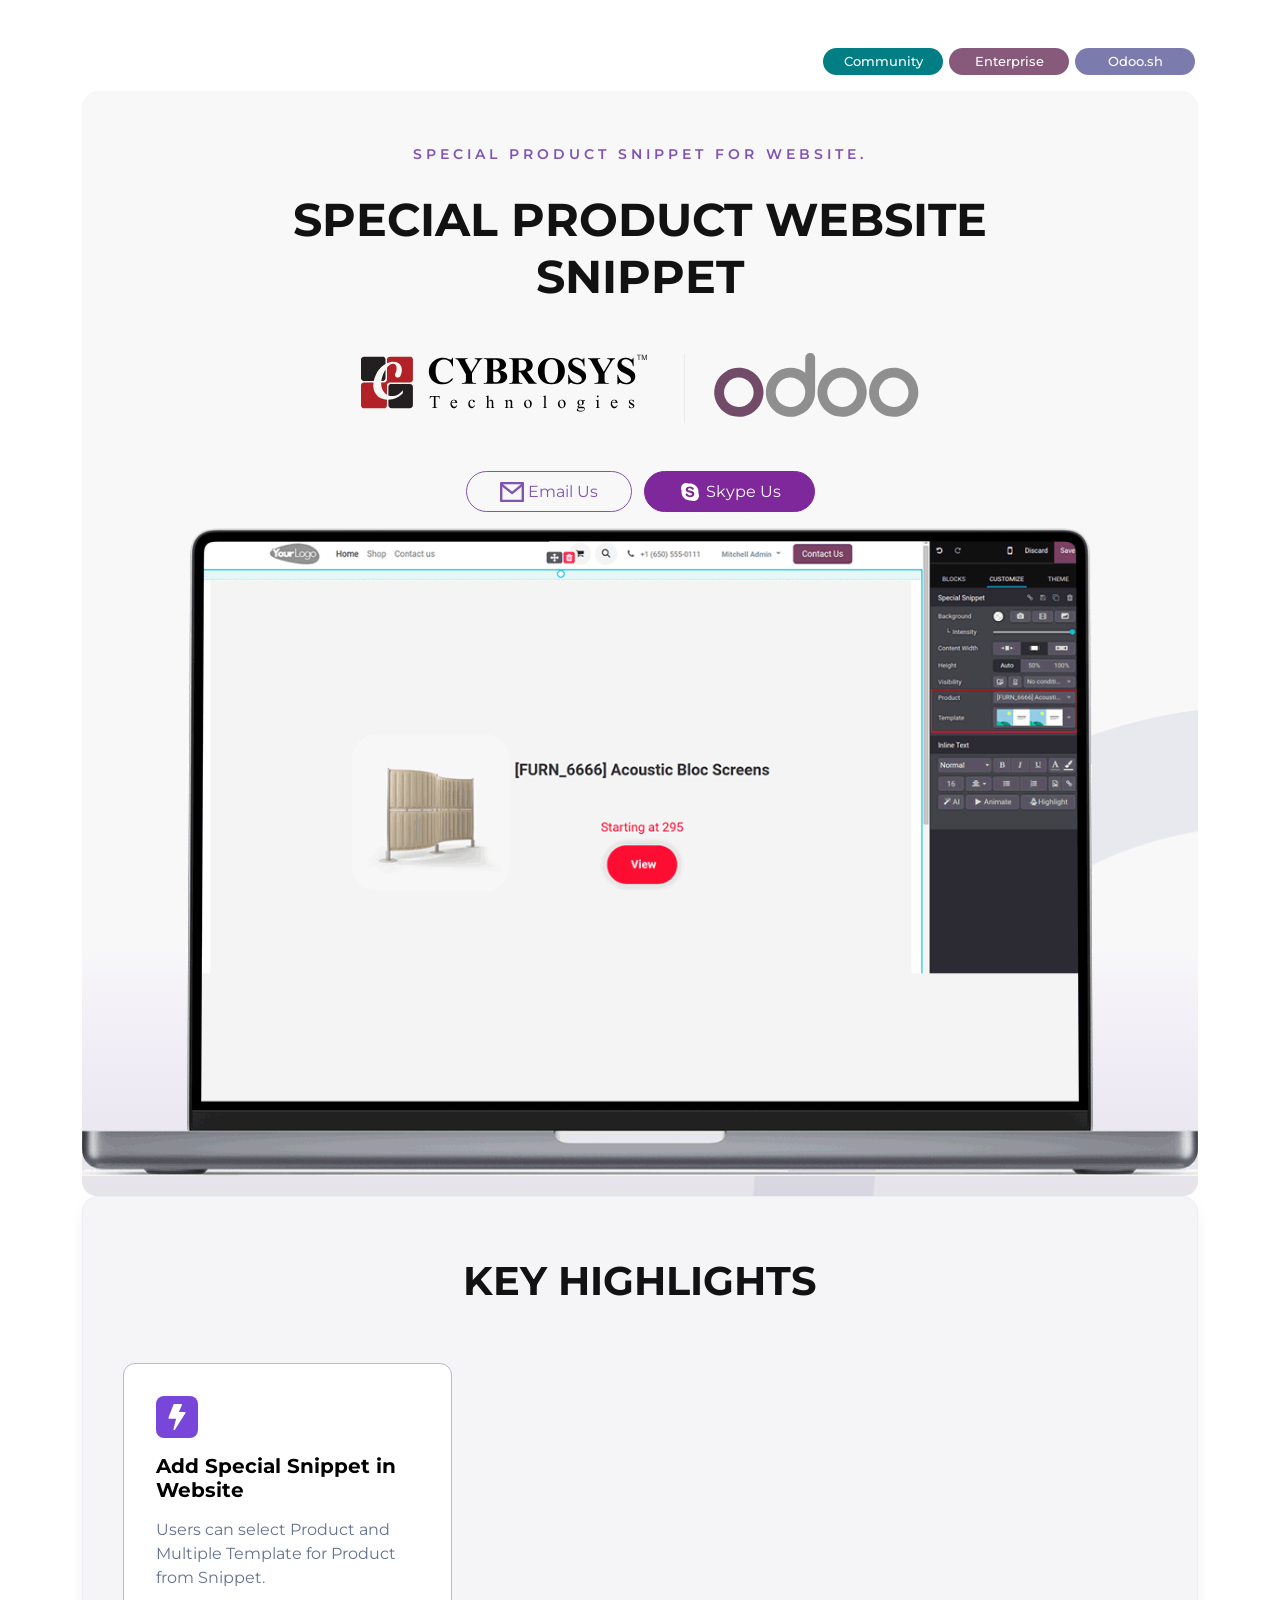
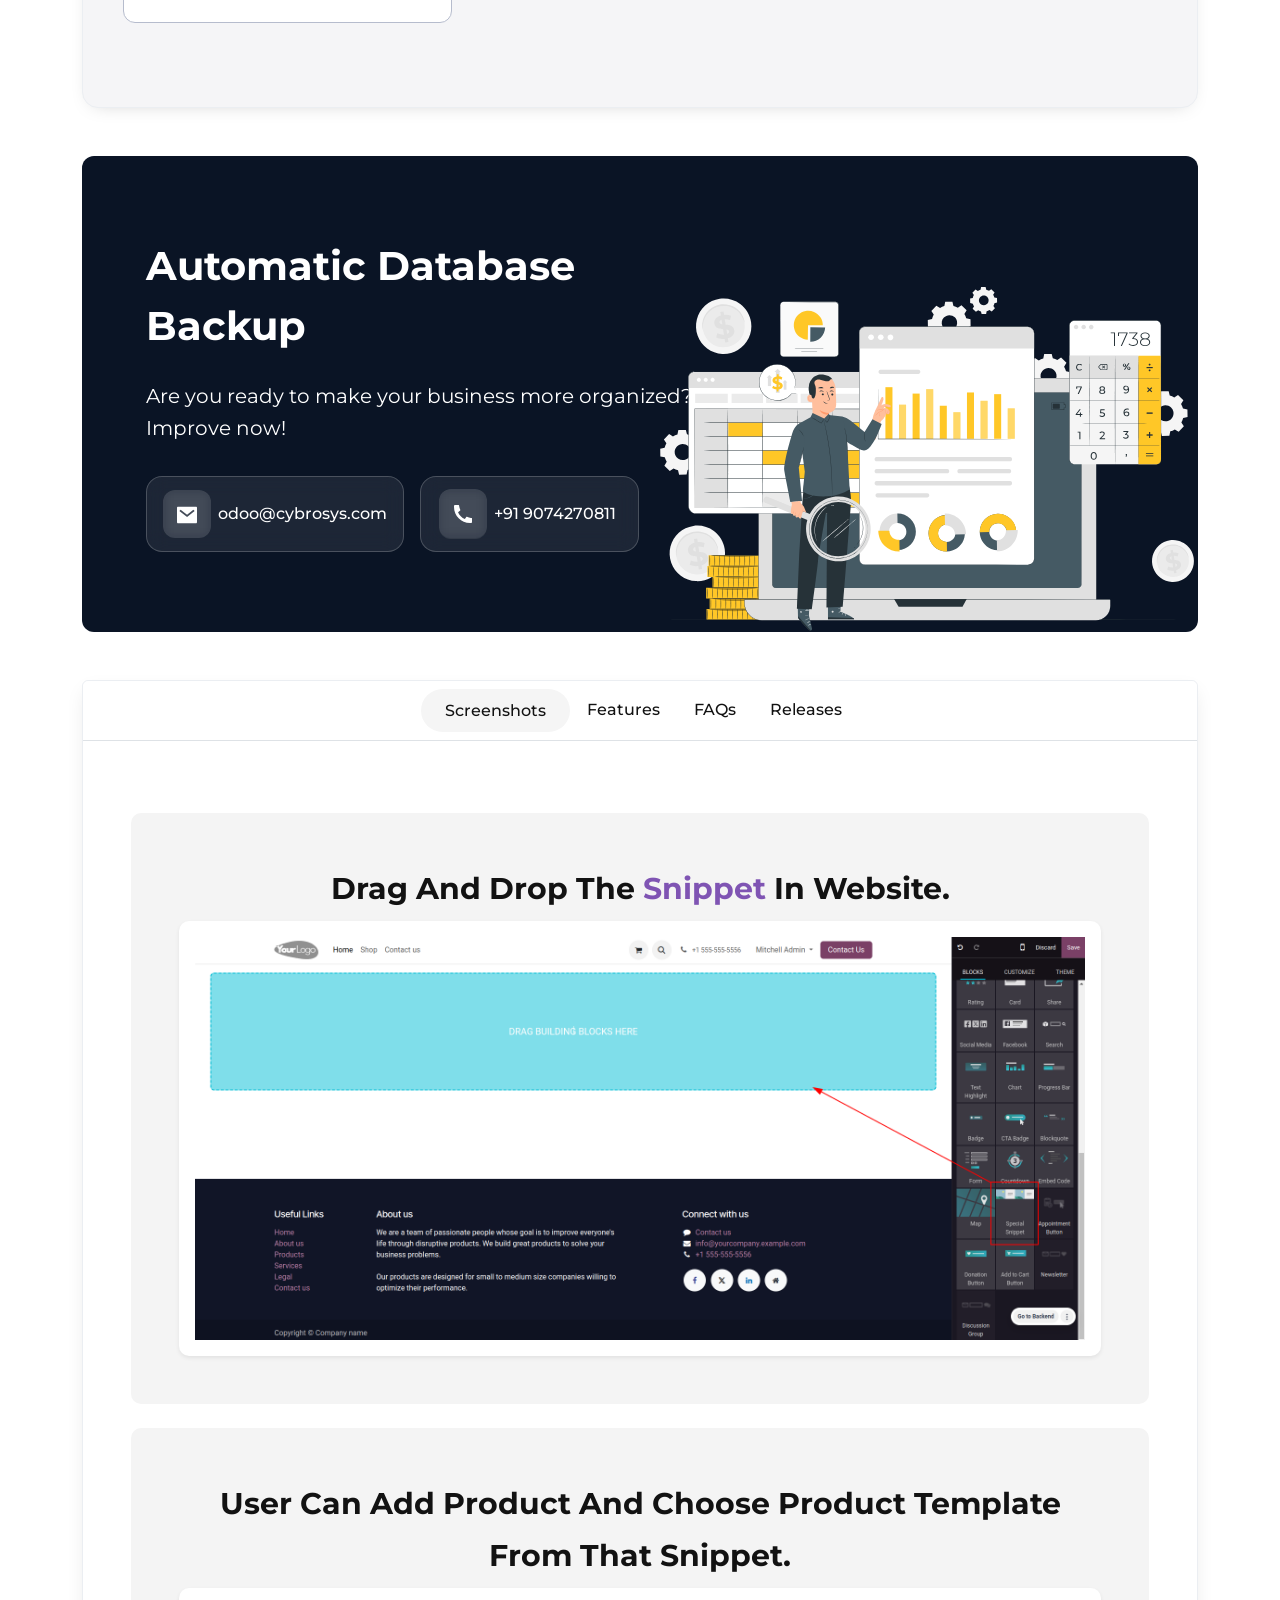
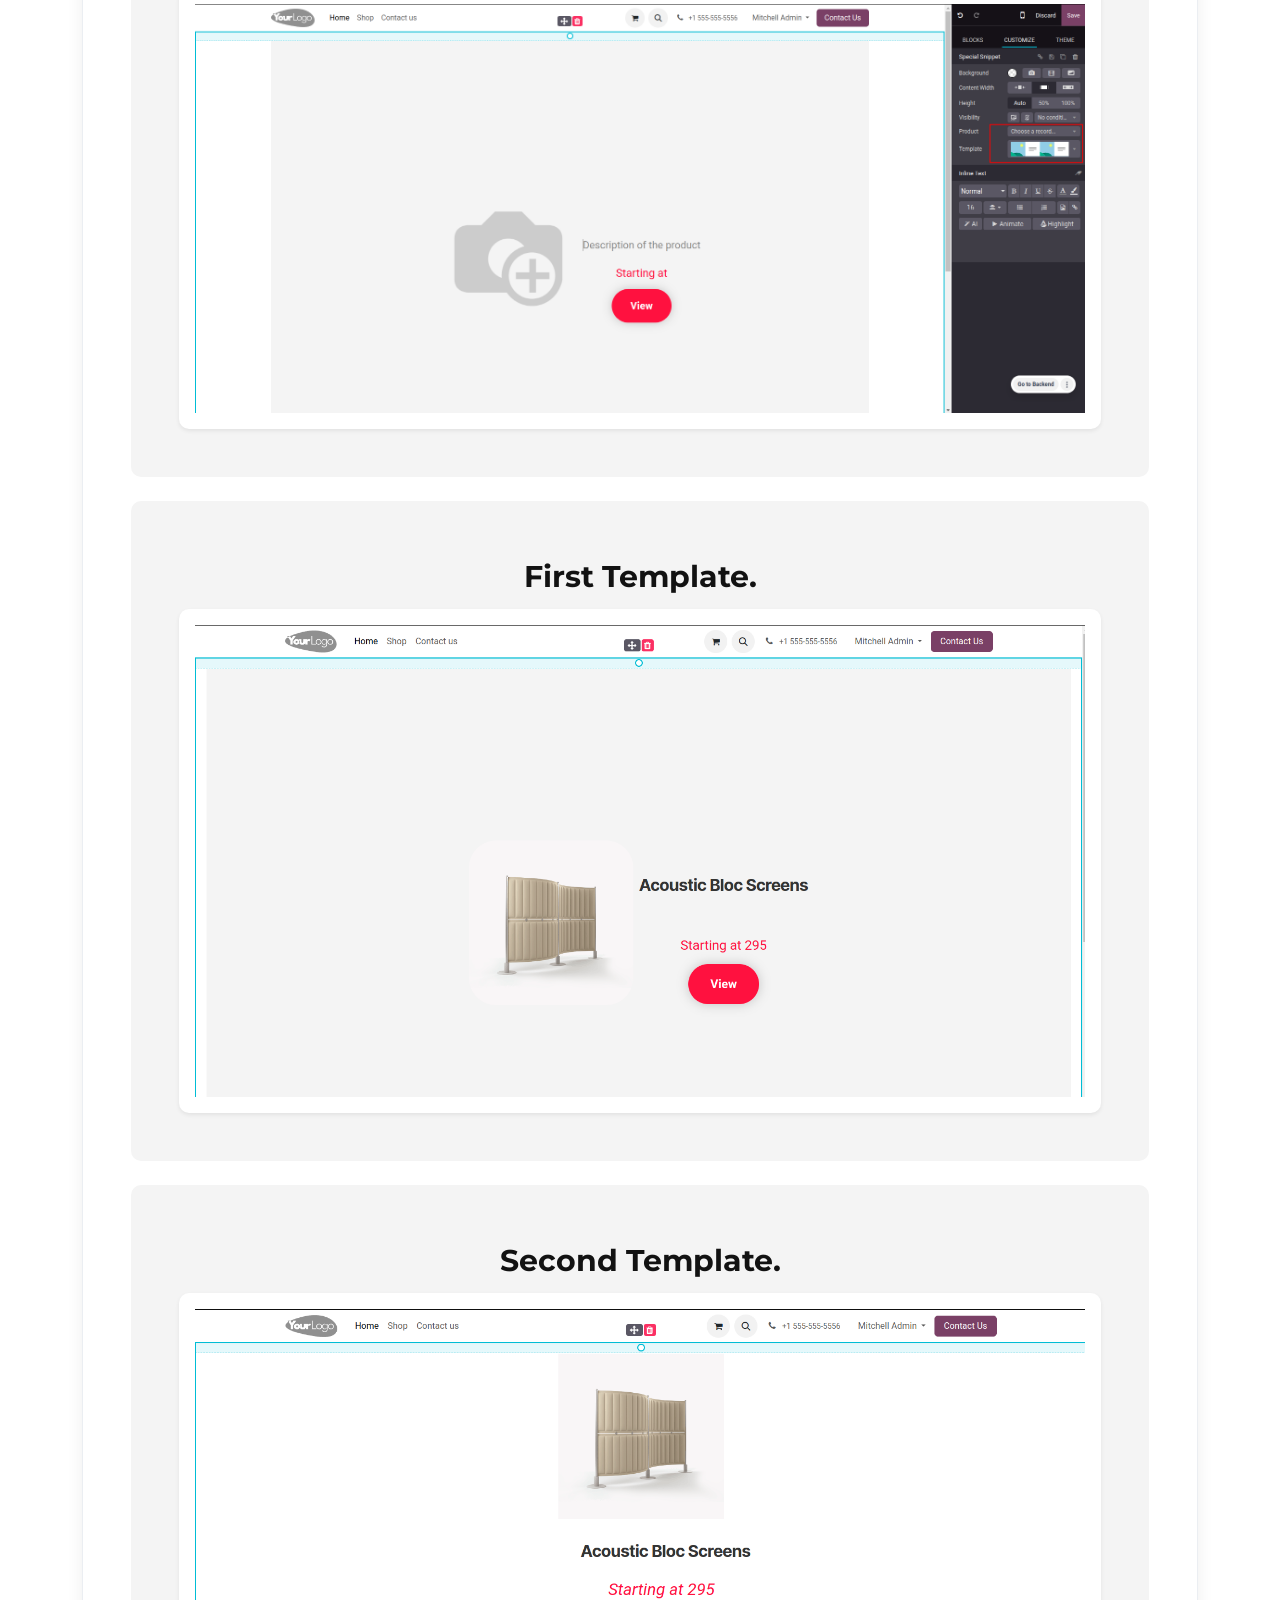
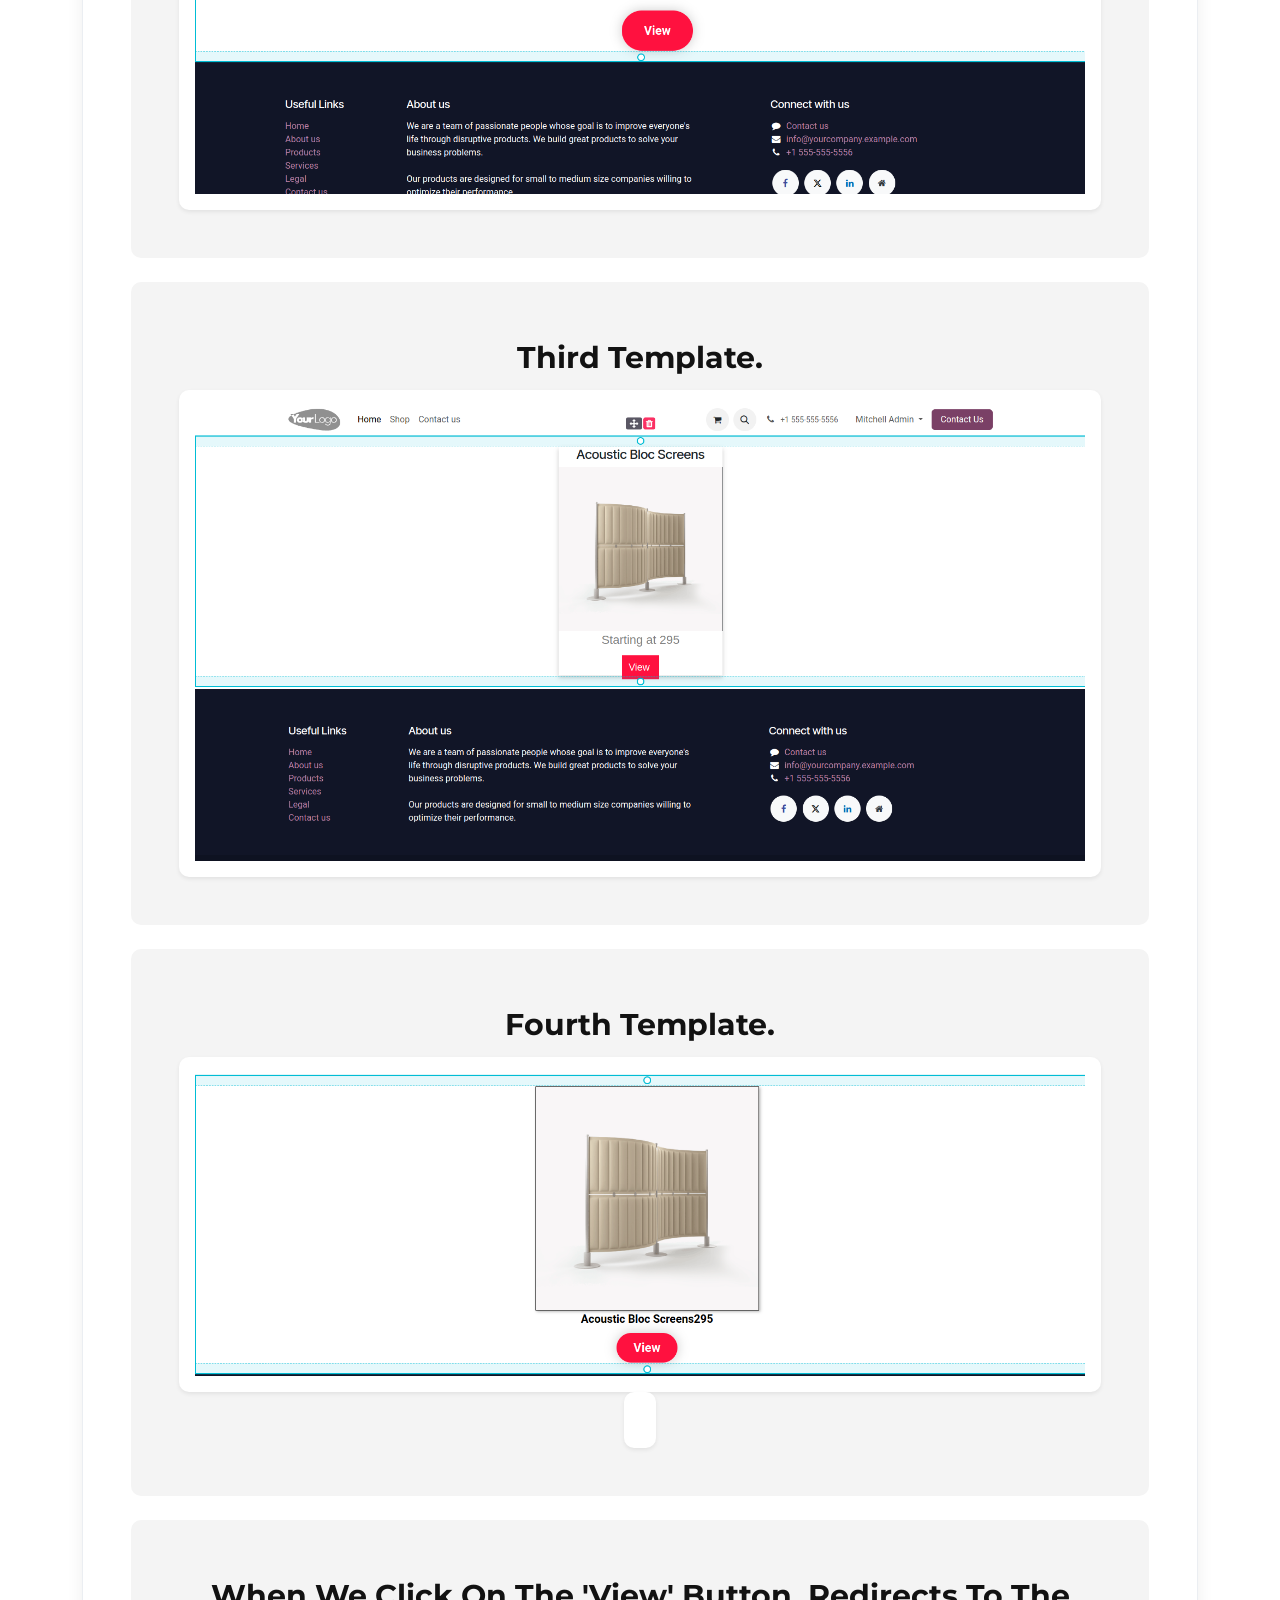
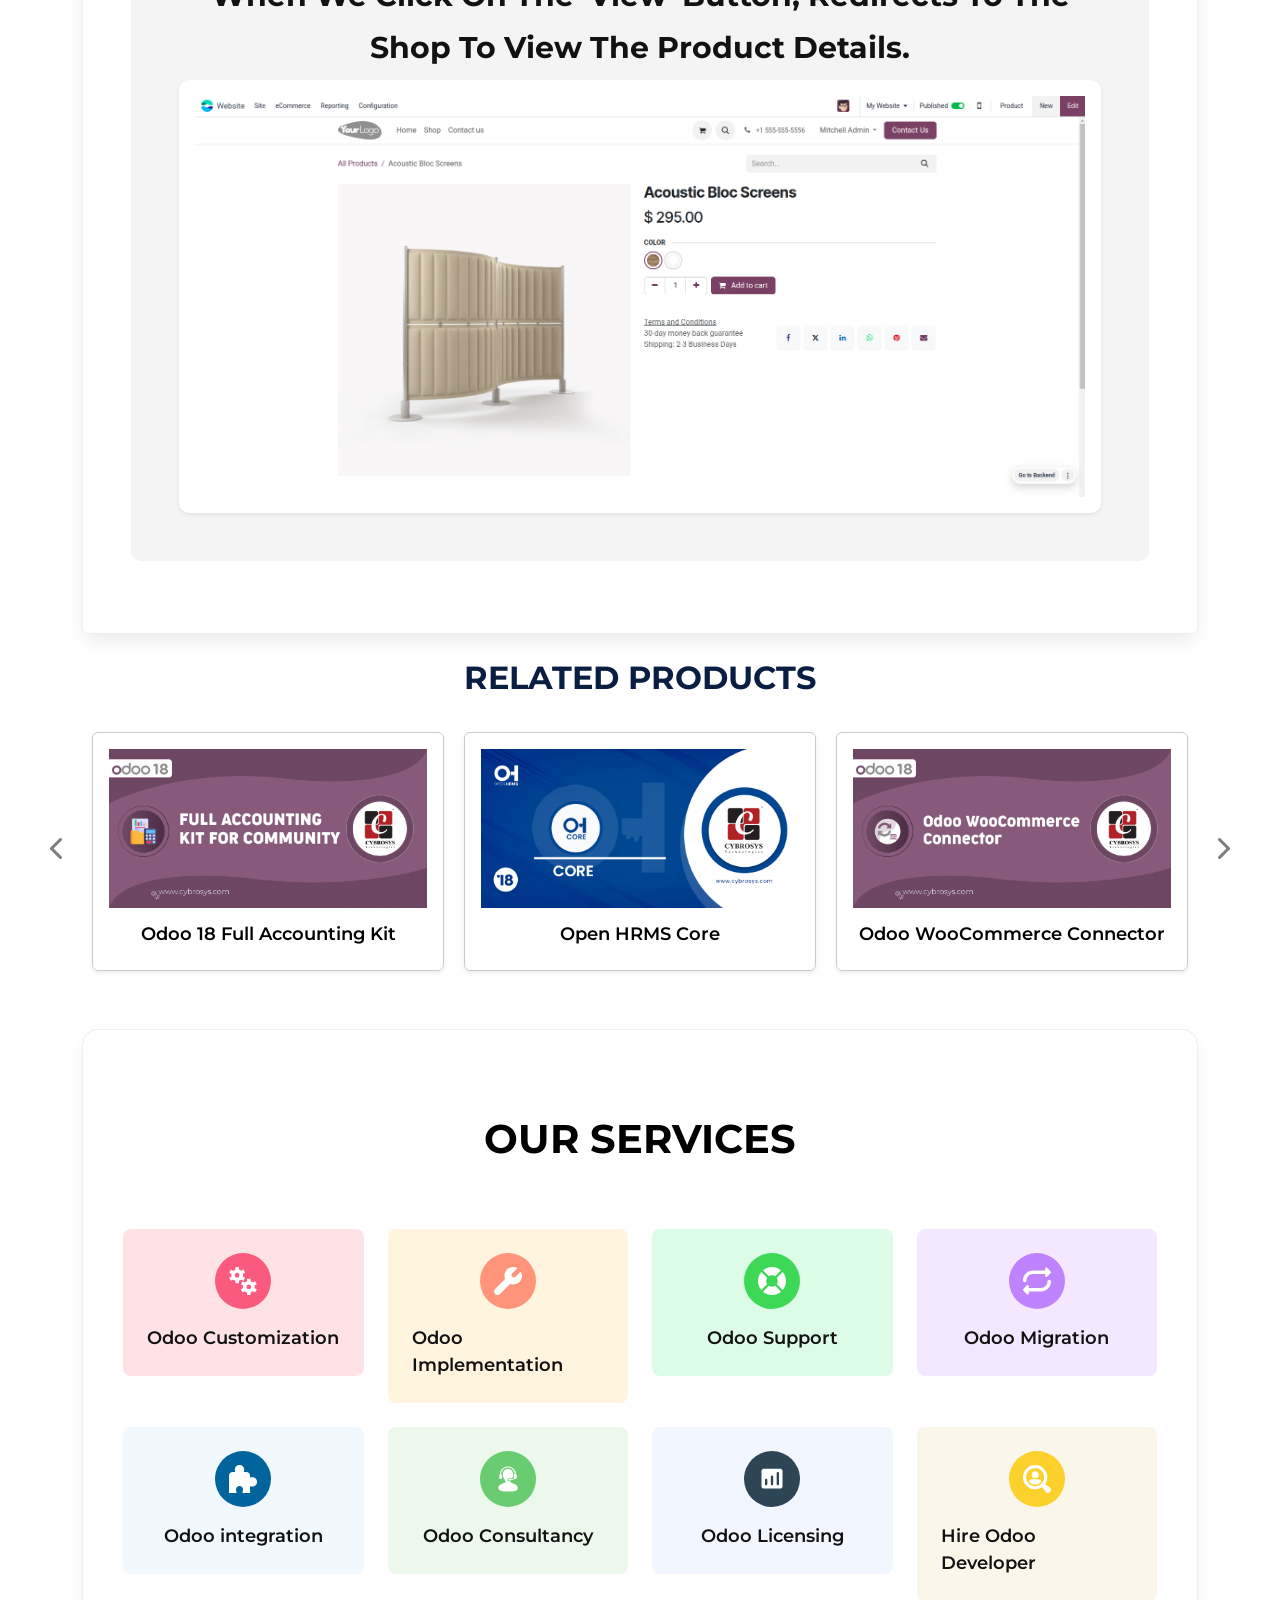
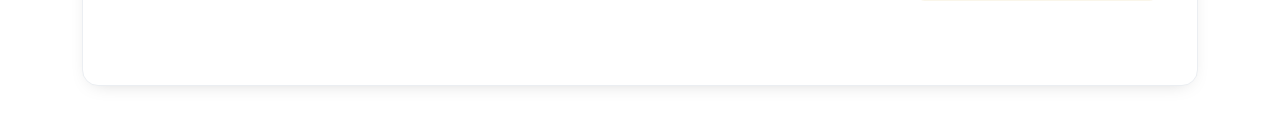
==== special_product_snippet/static/description/index.html @ 31e5ba22 "odoo custom modules" ====
<!DOCTYPE html>
<html lang="en">
<head>
    <meta charset="UTF-8"/>
    <meta name="viewport" content="width=device-width, initial-scale=1.0"/>
    <title>Special Product Website Snippet</title>
    <link href="https://cdn.jsdelivr.net/npm/bootstrap@5.0.2/dist/css/bootstrap.min.css"
          rel="stylesheet"/>
    <link rel="preconnect" href="https://fonts.googleapis.com">
    <link rel="preconnect" href="https://fonts.gstatic.com" crossorigin>
    <link href="https://fonts.googleapis.com/css2?family=Montserrat:ital,wght@0,100..900;1,100..900&display=swap"
          rel="stylesheet">
    <link rel="stylesheet"
          href="https://cdnjs.cloudflare.com/ajax/libs/font-awesome/6.6.0/css/all.min.css"/>
    <link rel="stylesheet"
          href="https://cdnjs.cloudflare.com/ajax/libs/OwlCarousel2/2.3.4/assets/owl.carousel.min.css"/>
    <style>
        :root {
            --primary-color: #7f54b3;
            --bg-white: #fff;
            --text-color: #121212;
            --text-color-light: #64728f;
        }

        body {
            font-family: "Montserrat", sans-serif;
        }

        .nav-tabs .nav-item.show .nav-link, .nav-tabs .nav-link.active {
            color: #121212;
            font-family: Montserrat;
            font-size: 16px !important;
            font-weight: 500 !important;
            border-radius: 30px;
            line-height: normal;
            text-transform: capitalize;
            background-color: #F5F5F5;
            border: none;
            margin-bottom: 0;
            padding: 12px 24px;
        }

        .nav-tabs .nav-link:focus, .nav-tabs .nav-link:hover {
            border-color: transparent;
            isolation: isolate;
        }

        .nav-tabs .nav-link:focus-visible {
            border-color: transparent;
            box-shadow: none;
        }

        /* owl-carosel */
        .owl-carousel .owl-nav {
            position: absolute;
            top: 42%;
            width: 100%;
            display: flex;
            justify-content: space-between;
            transform: translateY(-42%);
        }

        .owl-carousel .owl-nav button.owl-prev {
            position: absolute;
            right: -36px;
            font-size: 28px;
            background-color: #e4e4e4;
            border-radius: 20px;
            width: 40px;
            height: 40px;
            display: flex;
            justify-content: center;
            align-items: center;
        }

        .owl-carousel .owl-nav button.owl-next {
            position: absolute;
            left: -36px;
            font-size: 28px;
            background-color: #e4e4e4;
            border-radius: 20px;
            width: 40px;
            height: 40px;
            display: flex;
            justify-content: center;
            align-items: center;

        }

    </style>
</head>
<body>
<!-- overview -->
<div class="container">
    <div class="my-5">
        <!-- button tab -->
        <!--  -->
        <!-- version support -->
        <div class="my-3 d-flex align-items-center justify-content-end">
            <div class="text-center"
                 style="background-color:#017E84 !important; font-size:0.8rem !important; color:#fff !important; font-weight:500 !important; padding:4px !important; margin:0 3px !important; border-radius:50px !important; min-width:120px !important">
                Community
            </div>
            <div class="text-center"
                 style="background-color:#875A7B !important; color:#fff !important; font-size:0.8rem !important; font-weight:500 !important; padding:4px !important; margin:0 3px !important; border-radius:50px !important; min-width:120px !important">
                Enterprise
            </div>
            <div class="text-center"
                 style="background-color:#7C7BAD !important; color:#fff !important; font-size:0.8rem !important; font-weight:500 !important; padding:4px !important; margin:0 3px !important; border-radius:50px !important; min-width:120px !important">
                Odoo.sh
            </div>
        </div>
        <div class="tab-content" id="myTabContent">
            <!-- description -->
            <div class="tab-pane fade show active" id="home" role="tabpanel"
                 aria-labelledby="home-tab">
                <div class="position-relative"
                     style="border-radius: 16px; background: #f8f8f8; padding: 20px 0;">
                    <div class="row " style="
          padding: 2rem 0rem 0 !important;
        ">
                        <div class="col-lg-8 mx-auto gap-4 d-flex flex-column align-items-center">
                            <p class="my-1 text-center text-uppercase"
                               style="
              letter-spacing: 4px !important;
              color: #7f54b3;
              font-weight: bold;
              text-align: center;
              font-size: 14px;
              font-weight: 600;
              line-height: 15.96px;
              text-transform: uppercase;
            ">
                                Special Product Snippet for Website.
                            </p>
                            <h1 class="text-center text-uppercase my-0"
                                style="
              color: #121212;
              font-size: 46px;
              font-weight: 700;
              line-height: normal;
            ">Special Product Website Snippet</span>
                            </h1>
                        </div>
                        <div class="col-lg-12 d-flex justify-content-center align-items-center"
                             style="margin: 3rem 0;">
                            <img src="./assets/icons/brand-pair.svg"
                                 width="100%"
                                 height="auto"
                                 style="width: 50%"
                                 class="img-responsive"/>
                        </div>
                        <div class="col-md-12 text-center">
                            <a href="mailto:odoo@cybrosys.com"
                               target="_blank"
                               style="background-color: transparent;border-radius: 35px;
              font-family: Montserrat;
              display: inline-block;
              padding: 7px 33px;
              border: 1px solid #7f54b3;
              color: #7f54b3;
              text-decoration: none;
            "
                               class="mx-1 mb-2 deep-1 deep_hover">
                                <img class="img"
                                     style="width: 24px"
                                     src="./assets/icons/mail.svg"/>
                                <span class="pl-2"
                                      style=" font-size: 16px; vertical-align: middle"
                                >Email Us</span
                                >
                            </a>
                            <a href="skype:cybroopenerp?chat"
                               target="_blank"
                               style="
              background-color: #7f289b;
              font-family: Montserrat;
              display: inline-block;
              padding: 7px 33px;
              border: 1px solid #7f289b;
              border-radius: 35px;
              text-decoration: none;
            "
                               class="mx-1 mb-2 deep-1 deep_hover">
                                <img
                                        class="img"
                                        style="width: 24px"
                                        src="./assets/icons/skype-fill.svg"
                                />
                                <span
                                        class="pl-2"
                                        style="color: #fff; font-size: 16px; vertical-align: middle"
                                >Skype Us</span
                                >
                            </a>
                        </div>
                        <div class="d-flex justify-content-center mt-2">
                            <img src="./assets/screenshots/hero.gif"
                                 class="w-100"
                                 style="z-index: 3; height: auto;">
                        </div>
                    </div>
                    <div class="position-absolute bottom-0"
                         style="z-index: 1; width: 100%;">
                        <img src="./assets/icons/banner-bg.svg"
                             class="img-fluid w-100">
                    </div>
                    <div class="position-absolute bottom-0 end-0"
                         style=" z-index: 2;">
                        <img src="./assets/icons/patter.svg">
                    </div>
                </div>
                <!-- key-highlight -->
                <div class="" style="border-radius: 16px;
     padding: 60px 40px;
     border: 1px solid #EBEEF2;
     background: #F5F5F7;
     box-shadow: 0px 5px 20px -11px rgba(0, 0, 0, 0.25); ">
                    <div class="row">
                        <div class="col-lg-12 d-flex flex-column justify-content-center align-items-center">
                            <h2 style=" color: #121212;
            text-align: center;
            font-size: 40px;
            font-weight: 700;
            text-transform: uppercase; padding-bottom: 50px;">Key
                                Highlights</h2>
                        </div>
                        <div class="col-lg-4">
                            <div class="mb-4 d-flex flex-column justify-content-center gap-3"
                                 style="border-radius: 12px; border: 1px solid  #B6BCCD;
            background:  #FFF;padding:32px ">
                                <div class="d-flex justify-content-center align-items-center"
                                     style="background-color:#7847D9 !important; border-radius:8px !important; height:42px; width:42px">
                                    <img src="./assets/icons/feature-icon.svg"
                                         class="img-responsive" height="26px"
                                         width="26px">
                                </div>
                                <h5 class="m-0"
                                    style="color:#000 !important; font-weight:bold">
                                    Add Special Snippet in Website
                                </h5>
                                <p class="m-0"
                                   style="font-size:0.9rem; color:#64728f; font-size: 16px; font-weight: 400;">
                                    Users can select Product and Multiple
                                    Template for Product from Snippet.</p>
                            </div>
                        </div>
                    </div>
                </div>
                <!--code  -->
                <div class="my-5">
                    <div class="position-relative"
                         style=" padding: 5rem 4rem 5rem 4rem; background-color: #0A1425; border-radius: 12px;">
                        <div class="d-flex flex-column gap-4">
                            <span class="wrapper-subtitle"
                                  style="font-size: 40px; font-weight: 700; color: #fff;line-height: 60px; text-transform: capitalize; width: 450px;  font-family: Montserrat;">Automatic Database Backup</span>
                            <h3 class="wrapper-details"
                                style="font-size: 20px; font-weight: 400; color: #fff; line-height: 32px;  ">
                                Are you ready to make your business more
                                organized?
                                <br> Improve now!
                            </h3>
                            <div class="d-flex gap-3">
                                <a href="mailto:odoo@cybrosys.com"
                                   class="shop-btn" style="cursor: pointer; border-radius: 16px; display: flex; justify-content: center; align-items: center; gap: 7px;
            border: 1px solid  #ffffff33;
            background-color: #ffffff14;
            backdrop-filter: blur(10px); color: #fff; padding: 12px 16px 12px 16px; text-decoration: none;">
             <span style="border-radius: 12px;
             background-color: #ffffff1a;
             backdrop-filter: blur(6px);padding: 12px;  ">
              <img src="./assets/icons/banner-mail.svg">
           </span>
                                    <span style="font-weight: 500;font-family: Montserrat;">odoo@cybrosys.com</span>
                                </a>
                                <a href="tel:+91 9074270811" class="shop-btn"
                                   style="cursor: pointer; border-radius: 16px; display: flex; justify-content: center; align-items: center; gap: 7px;
             border: 1px solid  #ffffff33;
             background-color: #ffffff14;
            backdrop-filter: blur(10px); color: #fff; padding: 12px 22px 12px 18px; text-decoration: none;">
             <span style="border-radius: 12px;
             background-color: #ffffff1a;
             backdrop-filter: blur(6px);padding: 12px;">
              <img src="./assets/icons/banner-call.svg">
           </span>
                                    <span style="font-weight: 500;font-family: Montserrat;">+91 9074270811</span>
                                </a>
                            </div>
                        </div>
                        <div class="position-absolute bottom-0 end-0">
                            <img src="./assets/icons/banner-pattern.svg"
                                 style="width: 540px;">
                        </div>
                    </div>
                </div>
                <!-- end-code -->
                <!--  -->
                <!-- screenshot and other -->

                <div class="mb-4 bg-white"
                     style=" border: 1px solid #EBEEF2; border-radius: 6px; box-shadow: 0px 8px 20px -4px rgba(0, 0, 0, 0.10); border: 1px solid #EBEEF2;">
                    <div>
                        <ul class="nav nav-tabs justify-content-center bg-white py-2"
                            id="myTab" role="tablist"
                            style="border-radius: 6px 6px 0 0;">
                            <li class="nav-item">
                                <a aria-controls="overview"
                                   aria-bs-selected="true"
                                   class="nav-link active" data-bs-toggle="tab"
                                   href="#overview" id="overview-tab" role="tab"
                                   style="color:#121212; font-weight:500; font-size:16px">
                                    Screenshots</a>
                            </li>
                            <li class="nav-item">
                                <a aria-controls="feature"
                                   aria-bs-selected="false"
                                   class="nav-link py-2" data-bs-toggle="tab"
                                   href="#feature" id="feature-tab" role="tab"
                                   style="color:#121212; font-weight:500; font-size:16px">Features</a>
                            </li>
                            <li class="nav-item">
                                <a aria-controls="faq" aria-bs-selected="false"
                                   class="nav-link" data-bs-toggle="tab"
                                   href="#faq" id="faq-tab" role="tab"
                                   style="color:#121212; font-weight:500; font-size:16px">
                                    FAQs</a>
                            </li>
                            <li class="nav-item">
                                <a aria-controls="releases"
                                   aria-bs-selected="false" class="nav-link"
                                   data-bs-toggle="tab" href="#releases"
                                   id="releases-tab" role="tab"
                                   style="color:#121212; font-weight:500; font-size:16px">Releases</a>
                            </li>
                        </ul>
                    </div>
                    <div class="tab-content p-md-5 p-2 py-3" id="myTabContent">
                        <div aria-labelledby="overview-tab"
                             class="tab-pane fade show active" id="overview"
                             role="tabpanel">
                            <div class="position-relative mb-4"
                                 style="border-radius:10px">
                                <img alt="acc_bg"
                                     class="w-100 h-100 position-absolute img-fluid left_0"
                                     loading="lazy"
                                     src="//apps.odoocdn.com/apps/assets/17.0/ks_dashboard_ninja/ai-img/o3.png?007008f"
                                     style="">
                            </div>
                            <!-- screenshots section-->
                            <div class="position-relative mb-4"
                                 style="border-radius:10px; background-color:#f4f4f4">
                                <div class="p-md-5 p-3 position-relative">
                                    <div class="row">
                                        <div class="col-md-12">
                                            <h1 style="font-weight:bold; font-size:calc(1.1rem + 1vw); line-height:120%; text-align:center; text-transform:capitalize; font-size: 40px;
                              font-weight: 700;">
                                      <span style="color:#121212; font-size:calc(1.1rem + 1vw)">Drag and Drop the
                                      </span>
                                                <span style="color: var(--primary-color); font-size:calc(1.1rem + 1vw)"> Snippet </span>
                                                <span style="color:#121212; font-size:calc(1.1rem + 1vw)">in Website.
                                      </span>
                                            </h1>
                                        </div>
                                        <div class="col-md-12 text-center">
                                            <div class="d-inline-block p-3 shadow-sm"
                                                 style="background-color:#fff; border-radius:10px">
                                                <img alt="" class="img-fluid"
                                                     loading="lazy"
                                                     src="./assets/screenshots/S1.png"
                                                     style="min-height: 1px;">
                                            </div>
                                        </div>
                                    </div>
                                </div>
                            </div>
                            <div class="position-relative mb-4"
                                 style="border-radius:10px; background-color:#f4f4f4">
                                <div class="p-md-5 p-3 position-relative">
                                    <div class="row">
                                        <div class="col-md-12">
                                            <h1 style="font-weight:bold; font-size:calc(1.1rem + 1vw); line-height:120%; text-align:center; text-transform:capitalize; font-size: 40px;
                              font-weight: 700;">
                                                <span style="color:#121212; font-size:calc(1.1rem + 1vw)">User can add Product and Choose Product Template from that Snippet.</span>
                                            </h1>
                                        </div>
                                        <div class="col-md-12 text-center">
                                            <div class="d-inline-block p-3 shadow-sm"
                                                 style="background-color:#fff; border-radius:10px">
                                                <img alt="" class="img-fluid"
                                                     loading="lazy"
                                                     src="./assets/screenshots/S2.png"
                                                     style="min-height: 1px;">
                                            </div>
                                        </div>
                                    </div>
                                </div>
                            </div>
                            <div class="position-relative mb-4"
                                 style="border-radius:10px; background-color:#f4f4f4">
                                <div class="p-md-5 p-3 position-relative">
                                    <div class="row">
                                        <div class="col-md-12">
                                            <h1 style="font-weight:bold; font-size:calc(1.1rem + 1vw); line-height:120%; text-align:center; text-transform:capitalize; font-size: 40px;
                  font-weight: 700;">
                                                <span style="color:#121212; font-size:calc(1.1rem + 1vw)">First Template.</span>

                                            </h1>
                                        </div>
                                        <div class="col-md-12 text-center">
                                            <div class="d-inline-block p-3 shadow-sm"
                                                 style="background-color:#fff; border-radius:10px">
                                                <img alt="" class="img-fluid"
                                                     loading="lazy"
                                                     src="./assets/screenshots/S3.png"
                                                     style="min-height: 1px;">
                                            </div>
                                        </div>
                                    </div>
                                </div>
                            </div>
                            <div class="position-relative mb-4"
                                 style="border-radius:10px; background-color:#f4f4f4">
                                <div class="p-md-5 p-3 position-relative">
                                    <div class="row">
                                        <div class="col-md-12">
                                            <h1 style="font-weight:bold; font-size:calc(1.1rem + 1vw); line-height:120%; text-align:center; text-transform:capitalize; font-size: 40px;
                              font-weight: 700;">
                                                <span style="color:#121212; font-size:calc(1.1rem + 1vw)">Second Template.</span>
                                            </h1>
                                        </div>
                                        <div class="col-md-12 text-center">
                                            <div class="d-inline-block p-3 shadow-sm"
                                                 style="background-color:#fff; border-radius:10px">
                                                <img alt="" class="img-fluid"
                                                     loading="lazy"
                                                     src="./assets/screenshots/S4.png"
                                                     style="min-height: 1px;">
                                            </div>
                                        </div>
                                    </div>
                                </div>
                            </div>
                            <div class="position-relative mb-4"
                                 style="border-radius:10px; background-color:#f4f4f4">
                                <div class="p-md-5 p-3 position-relative">
                                    <div class="row">
                                        <div class="col-md-12">
                                            <h1 style="font-weight:bold; font-size:calc(1.1rem + 1vw); line-height:120%; text-align:center; text-transform:capitalize; font-size: 40px;
                              font-weight: 700;">
                                                <span style="color:#121212; font-size:calc(1.1rem + 1vw)">Third Template.</span>
                                            </h1>
                                        </div>
                                        <div class="col-md-12 text-center">
                                            <div class="d-inline-block p-3 shadow-sm"
                                                 style="background-color:#fff; border-radius:10px">
                                                <img alt="" class="img-fluid"
                                                     loading="lazy"
                                                     src="./assets/screenshots/S5.png"
                                                     style="min-height: 1px;">
                                            </div>
                                        </div>
                                    </div>
                                </div>
                            </div>
                            <div class="position-relative mb-4"
                                 style="border-radius:10px; background-color:#f4f4f4">
                                <div class="p-md-5 p-3 position-relative">
                                    <div class="row">
                                        <div class="col-md-12">
                                            <h1 style="font-weight:bold; font-size:calc(1.1rem + 1vw); line-height:120%; text-align:center; text-transform:capitalize; font-size: 40px;
                              font-weight: 700;">
                                                <span style="color:#121212; font-size:calc(1.1rem + 1vw)">Fourth Template.</span>
                                            </h1>
                                        </div>
                                        <div class="col-md-12 text-center">
                                            <div class="d-inline-block p-3 shadow-sm"
                                                 style="background-color:#fff; border-radius:10px">
                                                <img alt="" class="img-fluid"
                                                     loading="lazy"
                                                     src="./assets/screenshots/S6.png"
                                                     style="min-height: 1px;">
                                            </div>
                                        </div>

                                        <div class="col-md-12 text-center">
                                            <div class="d-inline-block p-3 shadow-sm"
                                                 style="background-color:#fff; border-radius:10px">
                                                <img alt="" class="img-fluid"
                                                     loading="lazy"
                                                     src="./assets/screenshots/google3.png"
                                                     style="min-height: 1px;">
                                            </div>
                                        </div>
                                    </div>
                                </div>
                            </div>
                            <div class="position-relative mb-4"
                                 style="border-radius:10px; background-color:#f4f4f4">
                                <div class="p-md-5 p-3 position-relative">
                                    <div class="row">
                                        <div class="col-md-12">
                                            <h1 style="font-weight:bold; font-size:calc(1.1rem + 1vw); line-height:120%; text-align:center; text-transform:capitalize; font-size: 40px;
                              font-weight: 700;">
                                                <span style="color:#121212; font-size:calc(1.1rem + 1vw)">When we click on the 'View' button, redirects to the Shop to view the Product Details.</span>
                                            </h1>
                                        </div>
                                        <div class="col-md-12 text-center">
                                            <div class="d-inline-block p-3 shadow-sm"
                                                 style="background-color:#fff; border-radius:10px">
                                                <img alt="" class="img-fluid"
                                                     loading="lazy"
                                                     src="./assets/screenshots/S7.png"
                                                     style="min-height: 1px;">
                                            </div>
                                        </div>
                                    </div>
                                </div>
                            </div>
                        </div>
                         <div aria-labelledby="feature-tab"
                             class="tab-pane fade show py-1" id="feature"
                             role="tabpanel">
                            <div class="row py-4">
                                <!-- Features Section -->
                                <div class="col-md-6 col-sm-12 p-3">
                                    <div class="d-flex flex-column align-items-start h-100"
                                         style="padding:30px; border-radius:12px; background-color:#faf8ff">
                                        <div class="d-flex align-items-center justify-content-center">
                                            <div class="d-flex align-items-center justify-content-center "
                                                 style="width:36px; height:36px; border-radius:50%; background-color:#7847D9 ; margin-right:10px">
                                                <i class="fa fa-star  "
                                                   style="color:#fff; font-size:14px"></i>
                                            </div>
                                            <p style="color:#1A202C; font-weight:600; font-size:1.2rem; margin-bottom:2px">
                                                Special Product Website Snippet .</p>
                                        </div>
                                        <div class="ms-5">
                                            <p class="m-0"
                                               style="color:#718096">
                                                Select Multiple Template and Product
                                            </p>
                                        </div>
                                    </div>
                                </div>
                            </div>
                        </div>
                        <div aria-labelledby="faq-tab"
                             class="tab-pane fade show" id="faq"
                             role="tabpanel">
                            <div class="row"
                                 style=" background-color:#fff !important">
                                <div class="col-md-12" aria-labelledby="faq-tab"
                                     id="faq" role="tabpanel">
                                    <div class="accordion mb-4" id="accordion6">
                                        <div style="background-color:#fff">
                                            <!-- accordian -->
                                            <div class="accordion"
                                                 id="accordion_faq">
                                                <!-- Question 1 -->
                                                <div class=""
                                                     style="margin:1rem 0rem">
                                                    <div aria-expanded="false"
                                                         class=" card-header collapsed"
                                                         data-bs-toggle="collapse"
                                                         data-bs-target="#collapseFAQOne"
                                                         href="#collapseFAQOne"
                                                         aria-controls="collapseFAQOne"
                                                         style="cursor: pointer; background-color:#f8f8f8; border:none; border-top-right-radius:10px; border-top-left-radius:10px; padding: 12px 24px;">
                                                        <a class="card-title text-decoration-none"
                                                           style=" font-size:18px; line-height:30px; font-weight:500; color:#040f3a">
                                                            Is any configuration
                                                            needed to implement the feature?
                                                            <img alt=""
                                                                 class="float-end"
                                                                 src="//apps.odoocdn.com/apps/assets/16.0/index_test_odoo/assets/icons/down.svg?6ef7fd7"
                                                                 width="25px">
                                                        </a>
                                                    </div>
                                                    <div class="accordion-collapse collapse"
                                                         aria-labelledby="collapseFAQOne"
                                                         data-bs-parent="#accordion_faq"
                                                         id="collapseFAQOne"
                                                         style=" box-shadow: rgba(0, 0, 0, 0.05) 0px 6px 24px 0px; border: 1px solid #f8f8f8; border-bottom-right-radius:10px; border-bottom-left-radius:10px">
                                                        <p style=" padding:0.75rem 1.25rem; font-size:16px; line-height:27px;  color:#888; font-weight:normal; border-bottom-right-radius:10px; border-bottom-left-radius:10px">
                                                            No need any other
                                                            configuration, just
                                                            install the module.
                                                        </p>
                                                    </div>
                                                </div>

                                            </div>
                                            <!--  -->
                                        </div>
                                    </div>
                                </div>
                            </div>
                        </div>
                        <div aria-labelledby="releases-tab"
                             class="tab-pane fade show" id="releases"
                             role="tabpanel">
                            <!-- Release Notes -->
                            <div class="row pt-5 m-0">
                                <div class="col-md-3">
                                    <h4 style="font-size:16px; font-weight:600; color:#514F4F; margin:0; line-height:26px;">
                                        Latest Release 18.0.1.0.0
                                    </h4>
                                    <span style="font-size:14px; color:#7A7979; display:block; margin-bottom:20px;">
                                          30th November, 2024
                                    </span>
                                </div>
                                <div class="col-md-8">
                                    <div style="padding:0 0 40px">
                                        <div style="margin:0 0 10px">
                                            <div style="display:inline-block; padding:0px 8px; color:#514F4F; background-color:#FFD8D8; border-radius:20px">
                                                Add
                                            </div>
                                        </div>
                                        <div class="d-flex m-0"
                                             style="color:#7A7979;">
                                            <ul class="pl-3 mb-0">
                                                <li>
                                                    Initial Commit
                                                </li>

                                            </ul>
                                        </div>
                                    </div>
                                    <div style="padding:0 0 0; border-bottom:1px solid #E3E3E3">
                                    </div>
                                </div>
                            </div>
                        </div>
                    </div>
                </div>
                <!--  -->
                <!-- related post -->
                <!--  -->
                <section class="oe_container mt32">
                    <h2 style="color: #091E42;font-family: &quot;Montserrat&quot;;text-align: center;margin: 25px auto;text-transform: uppercase;"
                        class="oe_slogan">
                        <b>Related Products</b>
                    </h2>
                    <div id="demo" class="row carousel slide mt64 mb32"
                         data-bs-ride="carousel">
                        <!-- The slideshow -->
                        <div class="carousel-inner">
                            <div class="carousel-item active">
                                <div class="col-xs-12 col-sm-4 col-md-4 mb16 mt16"
                                     style="float: left; padding: 10px;">
                                    <a href="https://apps.odoo.com/apps/modules/18.0/base_accounting_kit"
                                       target="_blank"
                                       style="color: #000; text-decoration: none;">
                                        <div style="border-radius: 6px; padding: 16px; border: 1px solid #cbcbcb;"
                                             class="shadow-sm">
                                            <img class="img img-responsive center-block"
                                                 style=" max-width: 100%;"
                                                 src="./assets/modules/1.jpg"/>
                                            <h4 class="mt0 text-truncate"
                                                style="text-align:center;width:100&#37; margin-bottom: 8px; font-weight: 600; padding-top: 16px; text-decoration:none;font-size: 18px; padding-bottom: 8px; margin-bottom: 0px">
                                                Odoo 18 Full Accounting Kit</h4>
                                        </div>
                                    </a>
                                </div>
                                <div class="col-xs-12 col-sm-4 col-md-4 mb16 mt16"
                                     style="float: left; padding: 10px;">
                                    <a href="https://apps.odoo.com/apps/modules/18.0/ohrms_core"
                                       target="_blank"
                                       style="color: #000; text-decoration: none;">
                                        <div style="border-radius: 6px; padding: 16px; border: 1px solid #cbcbcb;"
                                             class="shadow-sm">
                                            <img class="img img-responsive center-block"
                                                 style=" max-width: 100%;"
                                                 src="./assets/modules/2.jpg"/>
                                            <h4 class="mt0 text-truncate"
                                                style="text-align:center;width:100&#37; margin-bottom: 8px; font-weight: 600; padding-top: 16px; text-decoration:none;font-size: 18px; padding-bottom: 8px; margin-bottom: 0px">
                                                Open HRMS Core</h4>
                                        </div>
                                    </a>
                                </div>
                                <div class="col-xs-12 col-sm-4 col-md-4 mb16 mt16"
                                     style="float: left; padding: 10px;">
                                    <a href="https://apps.odoo.com/apps/modules/18.0/woo_commerce"
                                       target="_blank"
                                       style="color: #000; text-decoration: none;">
                                        <div style="border-radius: 6px;padding: 16px; border: 1px solid #cbcbcb;"
                                             class="shadow-sm">
                                            <img class="img img-responsive center-block"
                                                 style=" max-width: 100%;"
                                                 src="./assets/modules/3.jpg"/>
                                            <h4 class="mt0 text-truncate"
                                                style="text-align:center;width:100&#37; margin-bottom: 8px; font-weight: 600; padding-top: 16px; text-decoration:none;font-size: 18px; padding-bottom: 8px; margin-bottom: 0px">
                                                Odoo WooCommerce Connector </h4>
                                        </div>
                                    </a>
                                </div>
                            </div>
                            <div class="carousel-item">
                                <div class="col-xs-12 col-sm-4 col-md-4 mb16 mt16"
                                     style="float: left; padding: 10px;">
                                    <a href="https://apps.odoo.com/apps/modules/18.0/dynamic_accounts_report"
                                       target="_blank"
                                       style="color: #000; text-decoration: none;">
                                        <div style="border-radius: 6px; padding: 16px; border: 1px solid #cbcbcb;"
                                             class="shadow-sm">
                                            <img class="img img-responsive center-block"
                                                 style=" max-width: 100%;"
                                                 src="./assets/modules/4.png"/>
                                            <h4 class="mt0 text-truncate"
                                                style="text-align:center;width:100&#37; margin-bottom: 8px; font-weight: 600; padding-top: 16px; text-decoration:none;font-size: 18px; padding-bottom: 8px; margin-bottom: 0px">
                                                Odoo18 Dynamic Accounting
                                                Reports</h4>
                                        </div>
                                    </a>
                                </div>
                                <div class="col-xs-12 col-sm-4 col-md-4 mb16 mt16"
                                     style="float: left; padding: 10px;">
                                    <a href="https://apps.odoo.com/apps/modules/18.0/hide_menu_user"
                                       target="_blank"
                                       style="color: #000; text-decoration: none;">
                                        <div style="border-radius: 6px; padding: 16px; border: 1px solid #cbcbcb;"
                                             class="shadow-sm">
                                            <img class="img img-responsive center-block"
                                                 style=" max-width: 100%;"
                                                 src="./assets/modules/5.jpg"/>
                                            <h4 class="mt0 text-truncate"
                                                style="text-align:center;width:100&#37; margin-bottom: 8px; font-weight: 600; padding-top: 16px; text-decoration:none;font-size: 18px; padding-bottom: 8px; margin-bottom: 0px">
                                                Hide Any Menu User Wise</h4>
                                        </div>
                                    </a>
                                </div>
                                <div class="col-xs-12 col-sm-4 col-md-4 mb16 mt16"
                                     style="float: left; padding: 10px;">
                                    <a href="https://apps.odoo.com/apps/modules/18.0/odoo_dynamic_dashboard"
                                       target="_blank"
                                       style="color: #000; text-decoration: none;">
                                        <div style="border-radius: 6px; padding: 16px; border: 1px solid #cbcbcb;"
                                             class="shadow-sm">
                                            <img class="img img-responsive center-block"
                                                 style=" max-width: 100%;"
                                                 src="./assets/modules/6.gif"/>
                                            <h4 class="mt0 text-truncate"
                                                style="text-align:center;width:100&#37; margin-bottom: 8px; font-weight: 600; padding-top: 16px; text-decoration:none;font-size: 18px; padding-bottom: 8px; margin-bottom: 0px">
                                                Odoo Dynamic Dashboard</h4>
                                        </div>
                                    </a>
                                </div>
                            </div>
                        </div>
                        <!-- Left and right controls -->
                        <a class="carousel-control-prev" href="#demo"
                           data-bs-slide="prev"
                           style="margin-left: -30px;width: 35px;color: #000;">
                        <span class="carousel-control-prev-icon">
        <i class="fa fa-chevron-left" style="font-size:24px"></i>
      </span>
                        </a>
                        <a class="carousel-control-next" href="#demo"
                           data-bs-slide="next"
                           style="margin-right: -30px;width: 35px;color: #000;">
                        <span class="carousel-control-next-icon">
        <i class="fa fa-chevron-right" style="font-size:24px"></i>
      </span>
                        </a>
                    </div>
                </section>
                <!-- service-section -->

                <section id="services" class="mt-5" style="border-radius: 16px;
                                                            border: 1px solid #EBEEF2;
                                                            background: var(--Neutral-N0, #FFF);
                                                            padding: 60px 40px;
                                                            box-shadow: 0px 5px 20px -11px rgba(0, 0, 0, 0.25);">
                    <div class="text-center mt-4"><h3 class="mb-0" style="color: #000;
                                                                  text-align: center;
                                                                  font-family: Montserrat;
                                                                  font-size: 40px;
                                                                  font-style: normal;
                                                                  font-weight: 700;
                                                                  line-height: normal;
                                                                  text-transform: uppercase;
                                                                  padding-bottom: 50px;">
                        Our Services</h3></div>
                    <div class="row mt-3">
                        <div class="col-lg-3 col-sm-12 mb-3">
                            <a href="#" style="text-decoration:none">
                                <div class="btn-lg btn-block p-4 mb-2 d-flex flex-column justify-content-center align-items-center"
                                     style="font-size:25px; font-weight:bold;background-color:#FFE2E5; margin:auto; gap: 16px; border-radius: 8px;">
                                    <div class="d-flex justify-content-center align-items-center"
                                         style="background-color:#FA5A7D; border-radius:50%; height:56px; width:56px">
                                        <img src="./assets/icons/gear.svg"
                                             class="img-responsive"
                                             height="28px" width="28px">
                                    </div>
                                    <span style="font-size: 18px;
                                  color: var(--text-color);
                                  font-weight: 600;"> Odoo Customization</span>
                                </div>
                            </a>
                        </div>
                        <div class="col-lg-3 col-sm-12 mb-3">
                            <a href="#" style="text-decoration:none">
                                <div class="btn-lg btn-block p-4 mb-2 d-flex flex-column justify-content-center align-items-center"
                                     style="font-size:25px; font-weight:bold;background-color:#FFF4DE; margin:auto; gap: 16px; border-radius: 8px;">
                                    <div class="d-flex justify-content-center align-items-center"
                                         style="background-color:#FF947A; border-radius:50%; height:56px; width:56px">
                                        <img src="./assets/icons/wrench-icon.svg"
                                             class="img-responsive"
                                             height="28px" width="28px">
                                    </div>
                                    <span style="font-size: 18px;
                    color: var(--text-color);
                    font-weight: 600;"> Odoo Implementation</span>
                                </div>
                            </a>
                        </div>
                        <div class="col-lg-3 col-sm-12 mb-3">
                            <a href="#" style="text-decoration:none">
                                <div class="btn-lg btn-block p-4 mb-2 d-flex flex-column justify-content-center align-items-center"
                                     style="font-size:25px; font-weight:bold;background-color:#DCFCE7; margin:auto; gap: 16px; border-radius: 8px;">
                                    <div class="d-flex justify-content-center align-items-center"
                                         style="background-color:#3CD856; border-radius:50%; height:56px; width:56px">
                                        <img src="./assets/icons/life-ring-icon.svg"
                                             class="img-responsive"
                                             height="28px" width="28px">
                                    </div>
                                    <span style="font-size: 18px;
                  color: var(--text-color);
                  font-weight: 600;">Odoo Support</span>
                                </div>
                            </a>
                        </div>
                        <div class="col-lg-3 col-sm-12 mb-3">
                            <a href="#" style="text-decoration:none">
                                <div class="btn-lg btn-block p-4 mb-2 d-flex flex-column justify-content-center align-items-center"
                                     style="font-size:25px; font-weight:bold;background-color:#F3E8FF; margin:auto; gap: 16px; border-radius: 8px;">
                                    <div class="d-flex justify-content-center align-items-center"
                                         style="background-color:#BF83FF; border-radius:50%; height:56px; width:56px">
                                        <img src="./assets/icons/arrows-repeat.svg"
                                             class="img-responsive"
                                             height="28px" width="28px">
                                    </div>
                                    <span style="font-size: 18px;
                color: var(--text-color);
                font-weight: 600;">Odoo Migration</span>
                                </div>
                            </a>
                        </div>
                        <div class="col-lg-3 col-sm-12 mb-3">
                            <a href="#" style="text-decoration:none">
                                <div class="btn-lg btn-block p-4 mb-2 d-flex flex-column justify-content-center align-items-center"
                                     style="font-size:25px; font-weight:bold;background-color:#F1F9FF; margin:auto; gap: 16px; border-radius: 8px;">
                                    <div class="d-flex justify-content-center align-items-center"
                                         style="background-color:#01649C; border-radius:50%; height:56px; width:56px">
                                        <img src="./assets/icons/puzzle-piece-icon.svg"
                                             class="img-responsive"
                                             height="28px" width="28px">
                                    </div>
                                    <span style="font-size: 18px;
              color: var(--text-color);
              font-weight: 600;">Odoo integration</span>
                                </div>
                            </a>
                        </div>
                        <div class="col-lg-3 col-sm-12 mb-3">
                            <a href="#" style="text-decoration:none">
                                <div class="btn-lg btn-block p-4 mb-2 d-flex flex-column justify-content-center align-items-center"
                                     style="font-size:25px; font-weight:bold;background-color:#EDF8ED; margin:auto; gap: 16px; border-radius: 8px;">

                                    <div class="d-flex justify-content-center align-items-center"
                                         style="background-color:#69CC70; border-radius:50%; height:56px; width:56px">
                                        <img src="./assets/icons/odoo-consultancy.svg"
                                             class="img-responsive"
                                             height="28px" width="28px">
                                    </div>
                                    <span style="font-size: 18px;
            color: var(--text-color);
            font-weight: 600;">Odoo Consultancy</span>
                                </div>
                            </a>
                        </div>
                        <div class="col-lg-3 col-sm-12 mb-3">
                            <a href="#" style="text-decoration:none">
                                <div class="btn-lg btn-block p-4 mb-2 d-flex flex-column justify-content-center align-items-center"
                                     style="font-size:25px; font-weight:bold;background-color:#F1F6FF; margin:auto; gap: 16px; border-radius: 8px;">

                                    <div class="d-flex justify-content-center align-items-center"
                                         style="background-color:#2E4556; border-radius:50%; height:56px; width:56px">
                                        <img src="./assets/icons/odoo-licencing.svg"
                                             class="img-responsive"
                                             height="28px" width="28px">
                                    </div>
                                    <span style="font-size: 18px;
          color: var(--text-color);
          font-weight: 600;">Odoo Licensing</span>
                                </div>
                            </a>
                        </div>
                        <div class="col-lg-3 col-sm-12 mb-3">
                            <a href="#" style="text-decoration:none">
                                <div class="btn-lg btn-block p-4 mb-2 d-flex flex-column justify-content-center align-items-center"
                                     style="font-size:25px; font-weight:bold;background-color:#FAF6EA; margin:auto; gap: 16px; border-radius: 8px;">

                                    <div class="d-flex justify-content-center align-items-center"
                                         style="background-color:#FCD12C; border-radius:50%; height:56px; width:56px">
                                        <img src="./assets/icons/hire-odoo.svg"
                                             class="img-responsive"
                                             height="28px" width="28px">
                                    </div>
                                    <span style="font-size: 18px;
          color: var(--text-color);
          font-weight: 600;">Hire Odoo Developer</span>
                                </div>
                            </a>
                        </div>
                    </div>
            </div>
            <!-- licence -->
            <div class="tab-pane fade" id="profile" role="tabpanel"
                 aria-labelledby="profile-tab">
                <div class="px-5">
                    ....
                </div>
            </div>
            <!--  -->
        </div>
        </section>
        <!--  -->
    </div>
</div>
</body>
<script src="https://cdn.jsdelivr.net/npm/bootstrap@5.0.2/dist/js/bootstrap.bundle.min.js"></script>
<script src="https://cdnjs.cloudflare.com/ajax/libs/jquery/3.7.1/jquery.min.js"
        integrity="sha512-v2CJ7UaYy4JwqLDIrZUI/4hqeoQieOmAZNXBeQyjo21dadnwR+8ZaIJVT8EE2iyI61OV8e6M8PP2/4hpQINQ/g=="
        crossorigin="anonymous" referrerpolicy="no-referrer"></script>
<script src="https://cdnjs.cloudflare.com/ajax/libs/OwlCarousel2/2.3.4/owl.carousel.min.js"></script>
<script>
    $('.owl-carousel').owlCarousel({
        rtl: true,
        loop: true,
        margin: 10,
        nav: true,
        responsive: {
            0: {
                items: 1
            },
            600: {
                items: 3
            },
            1000: {
                items: 3
            }
        }
    })
</script>
</html>
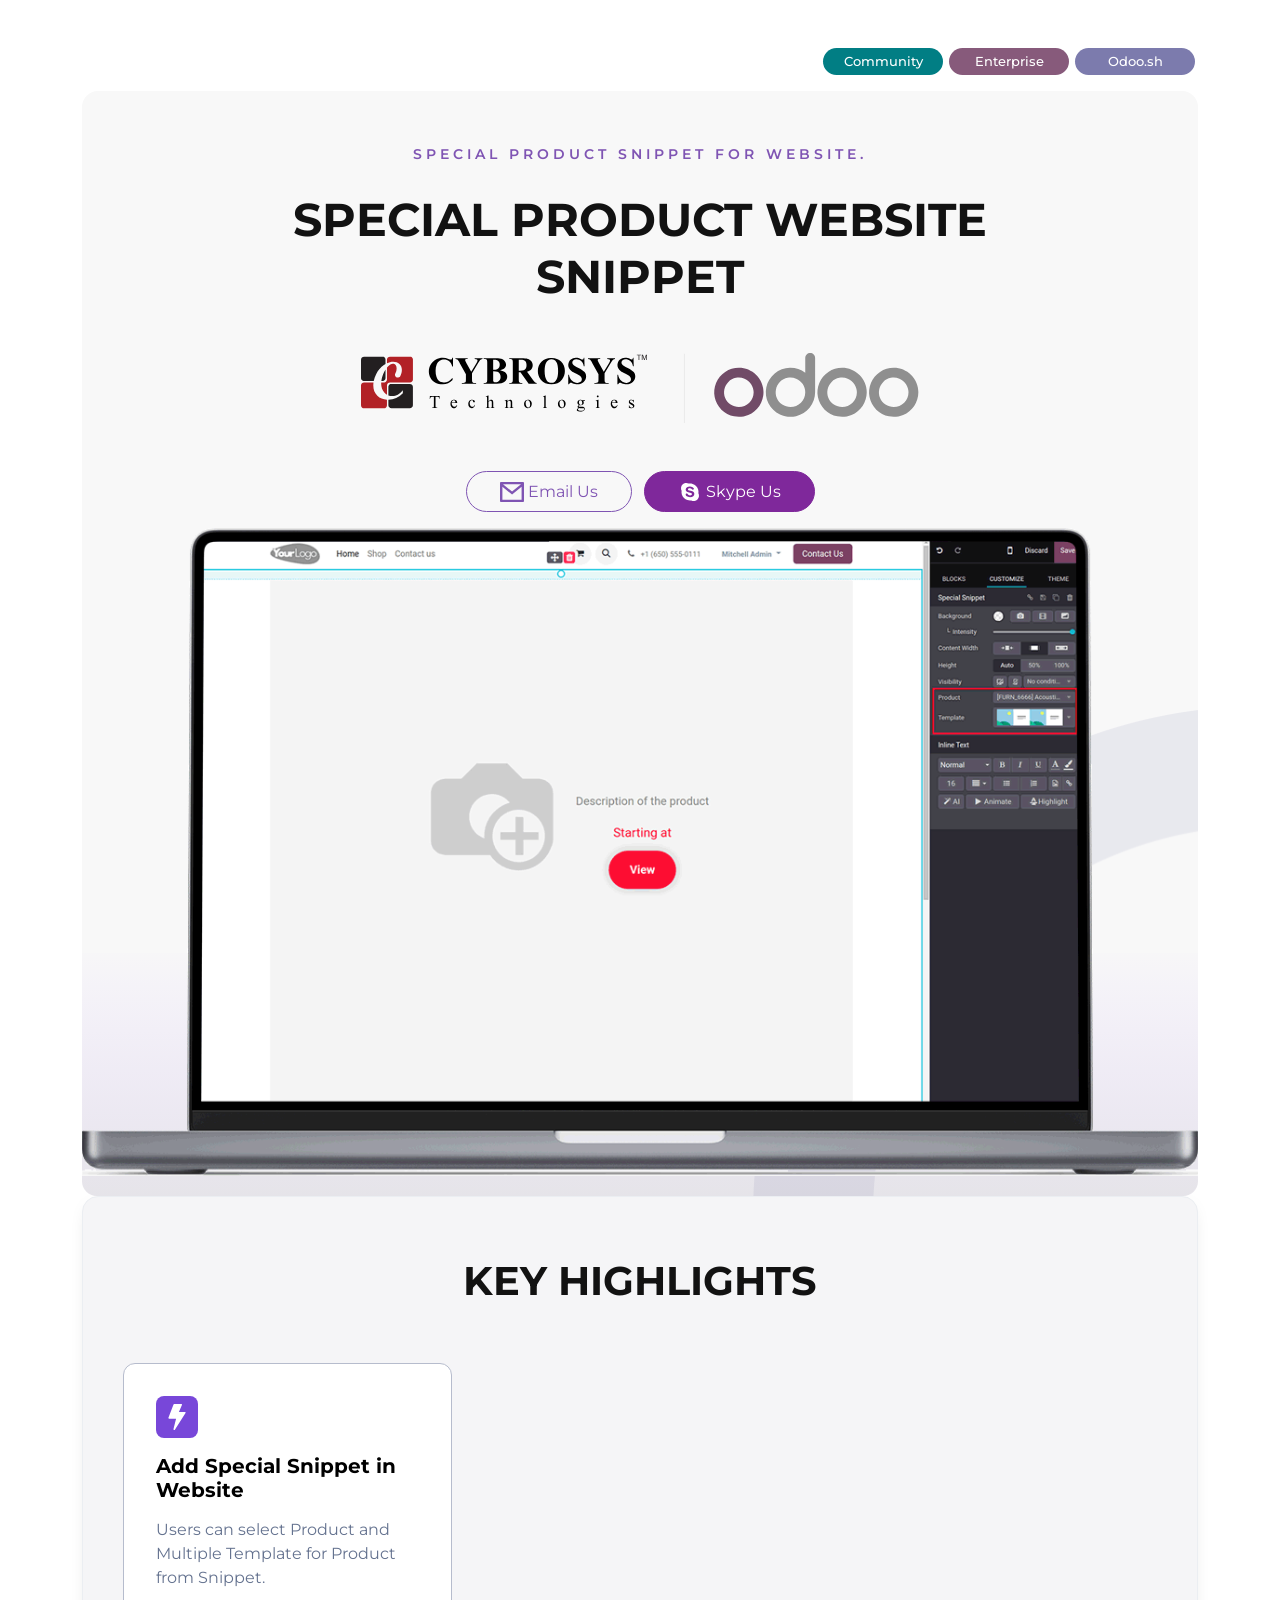
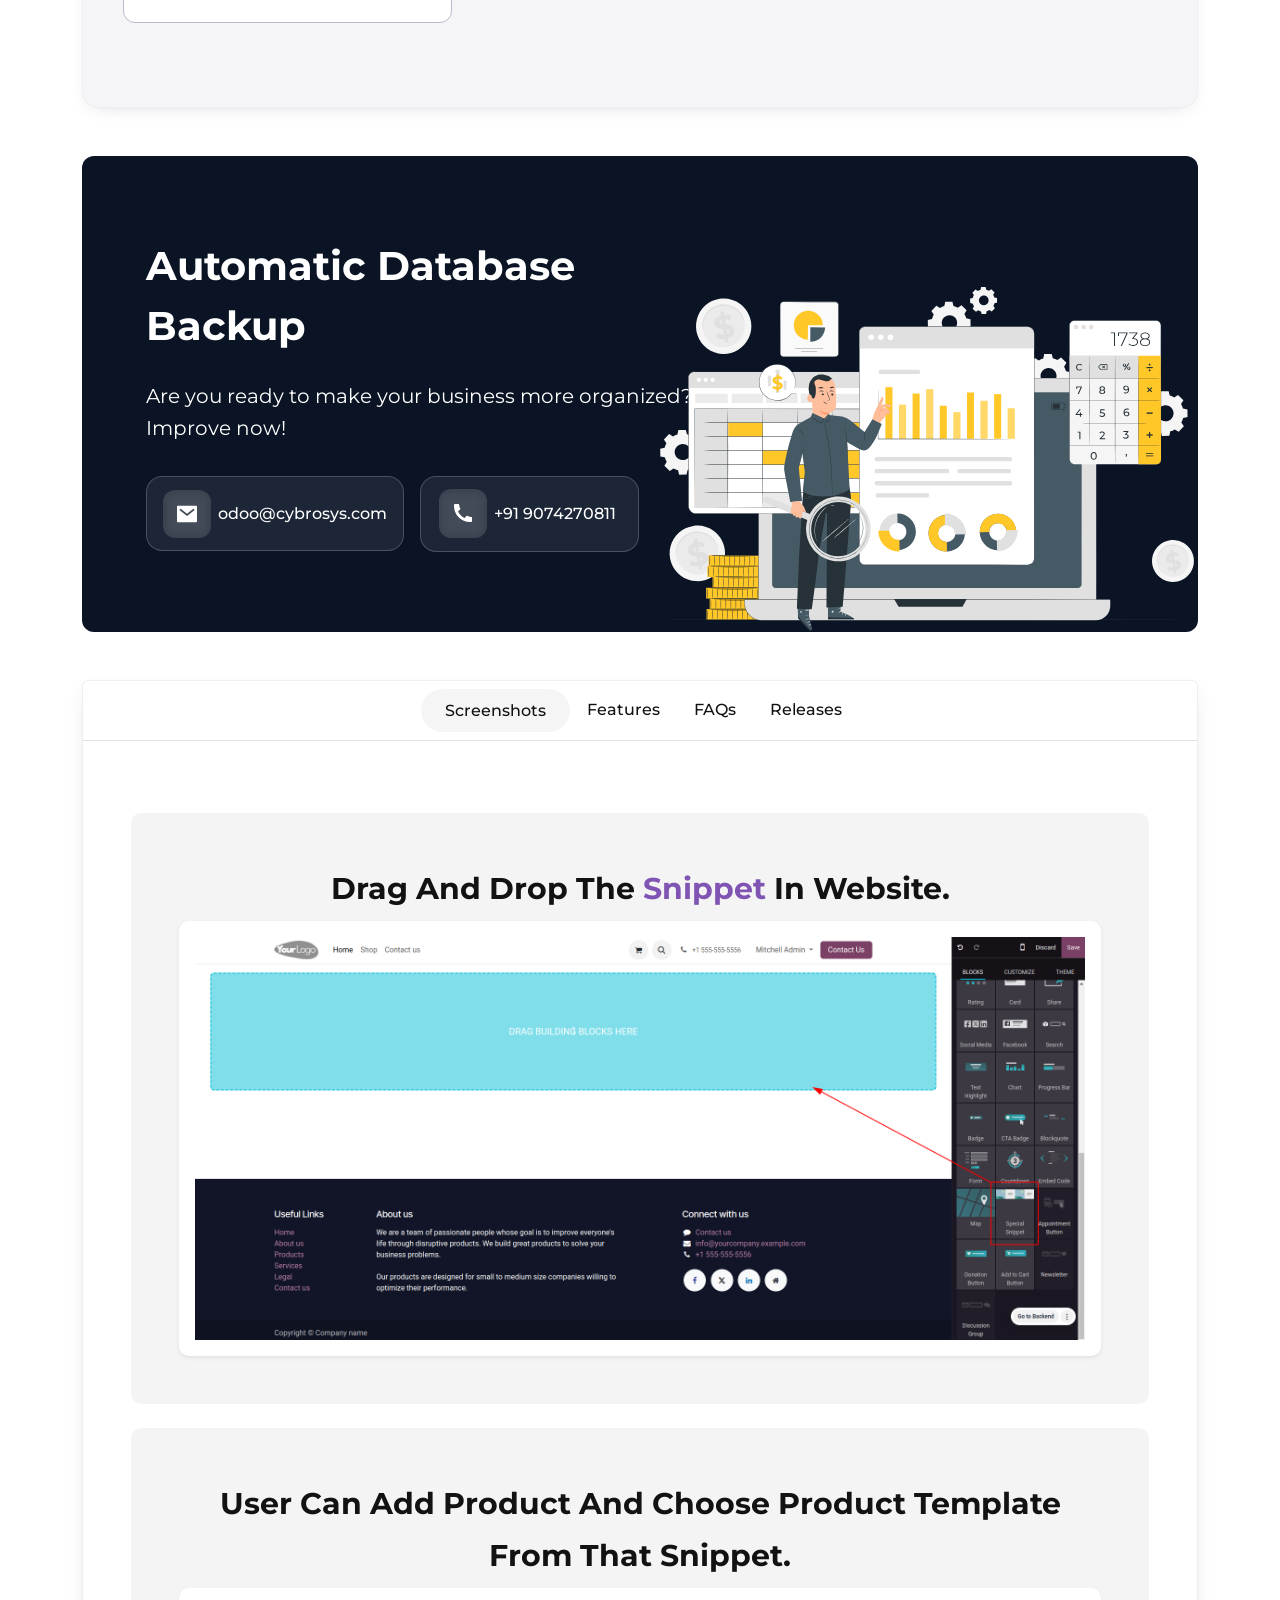
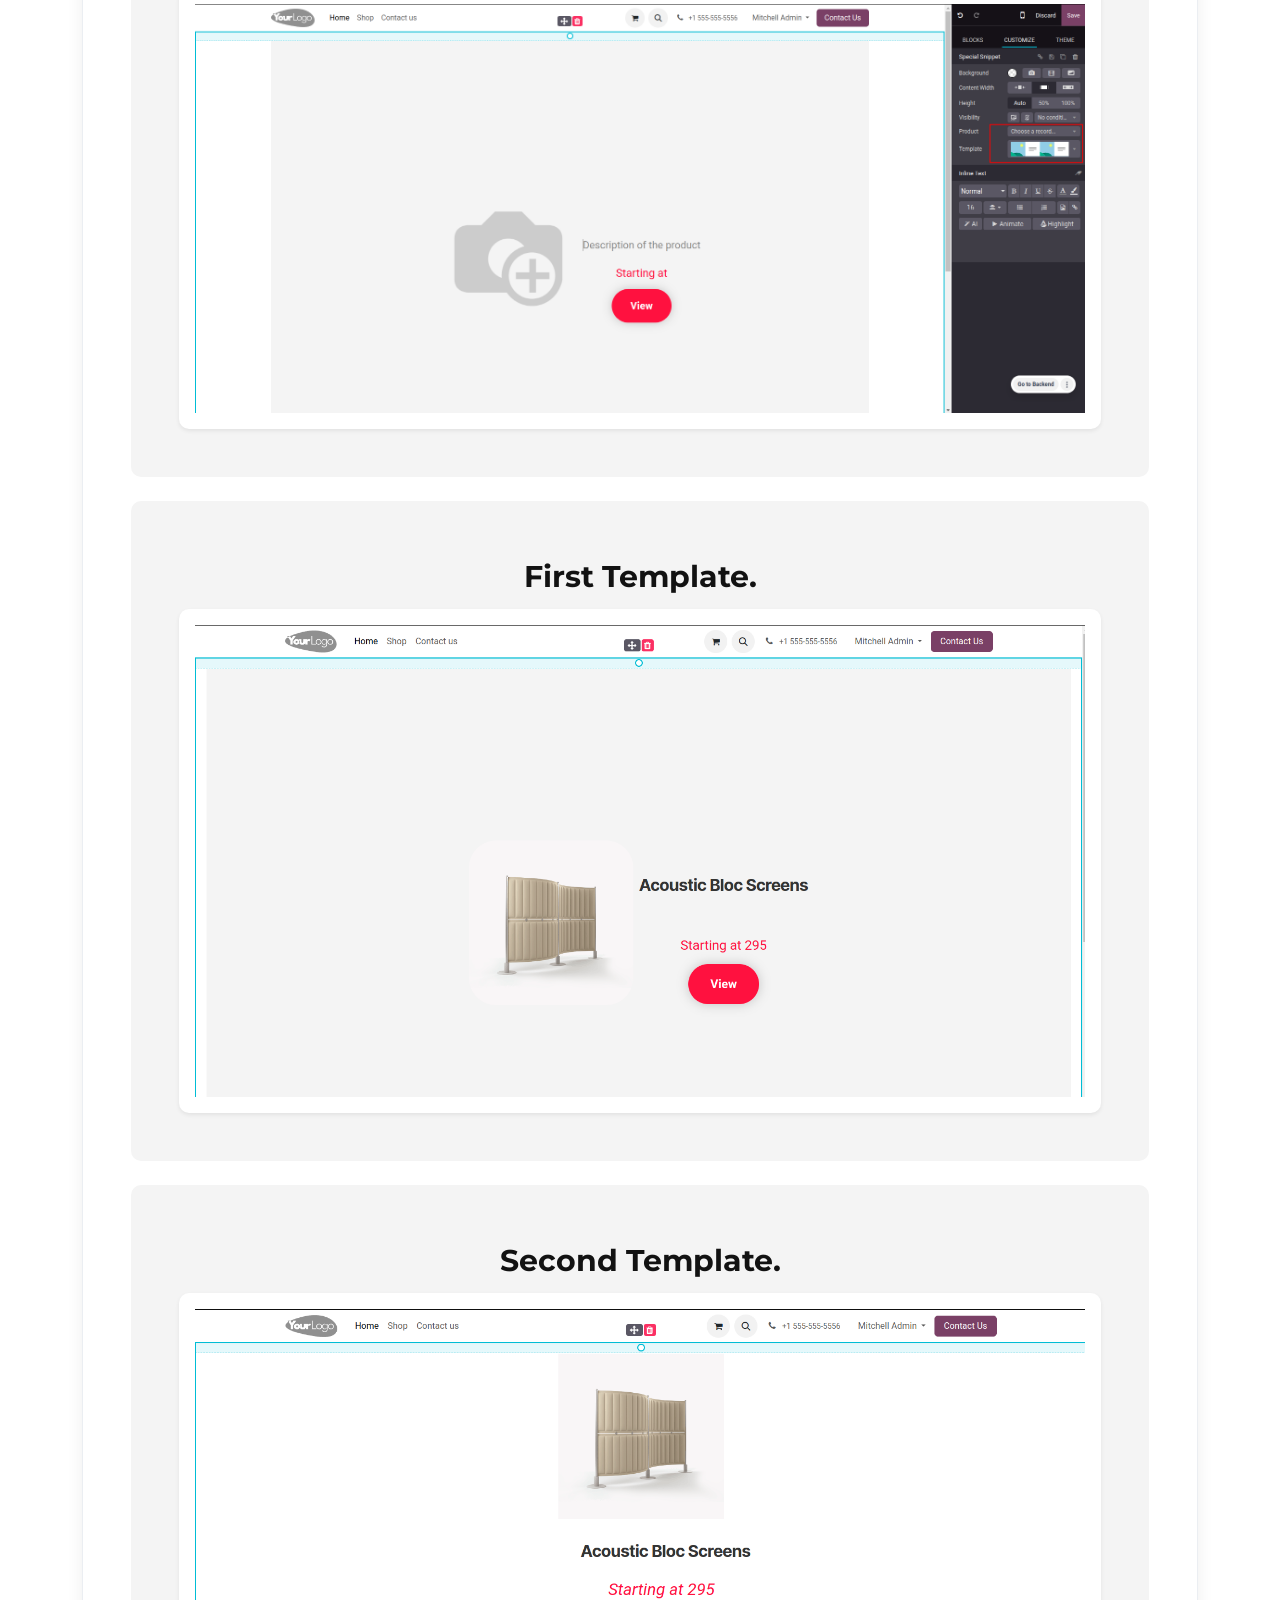
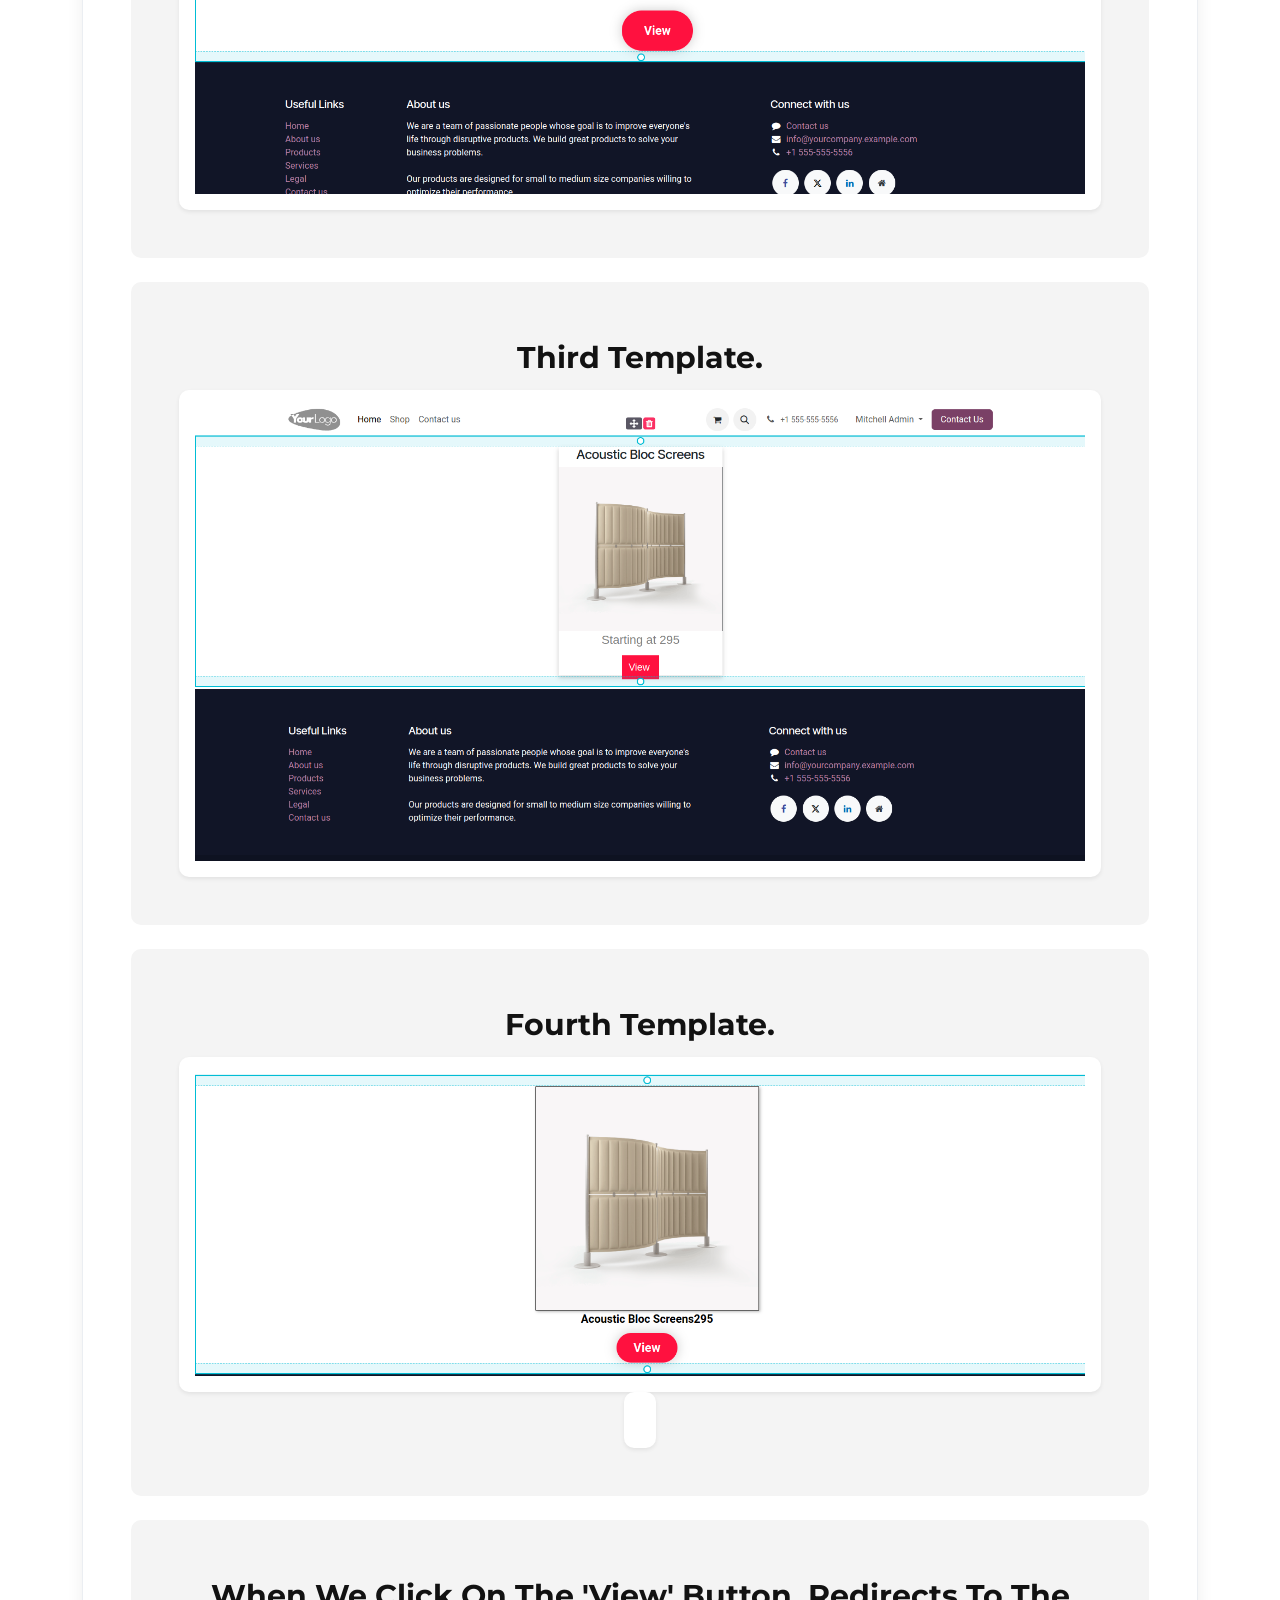
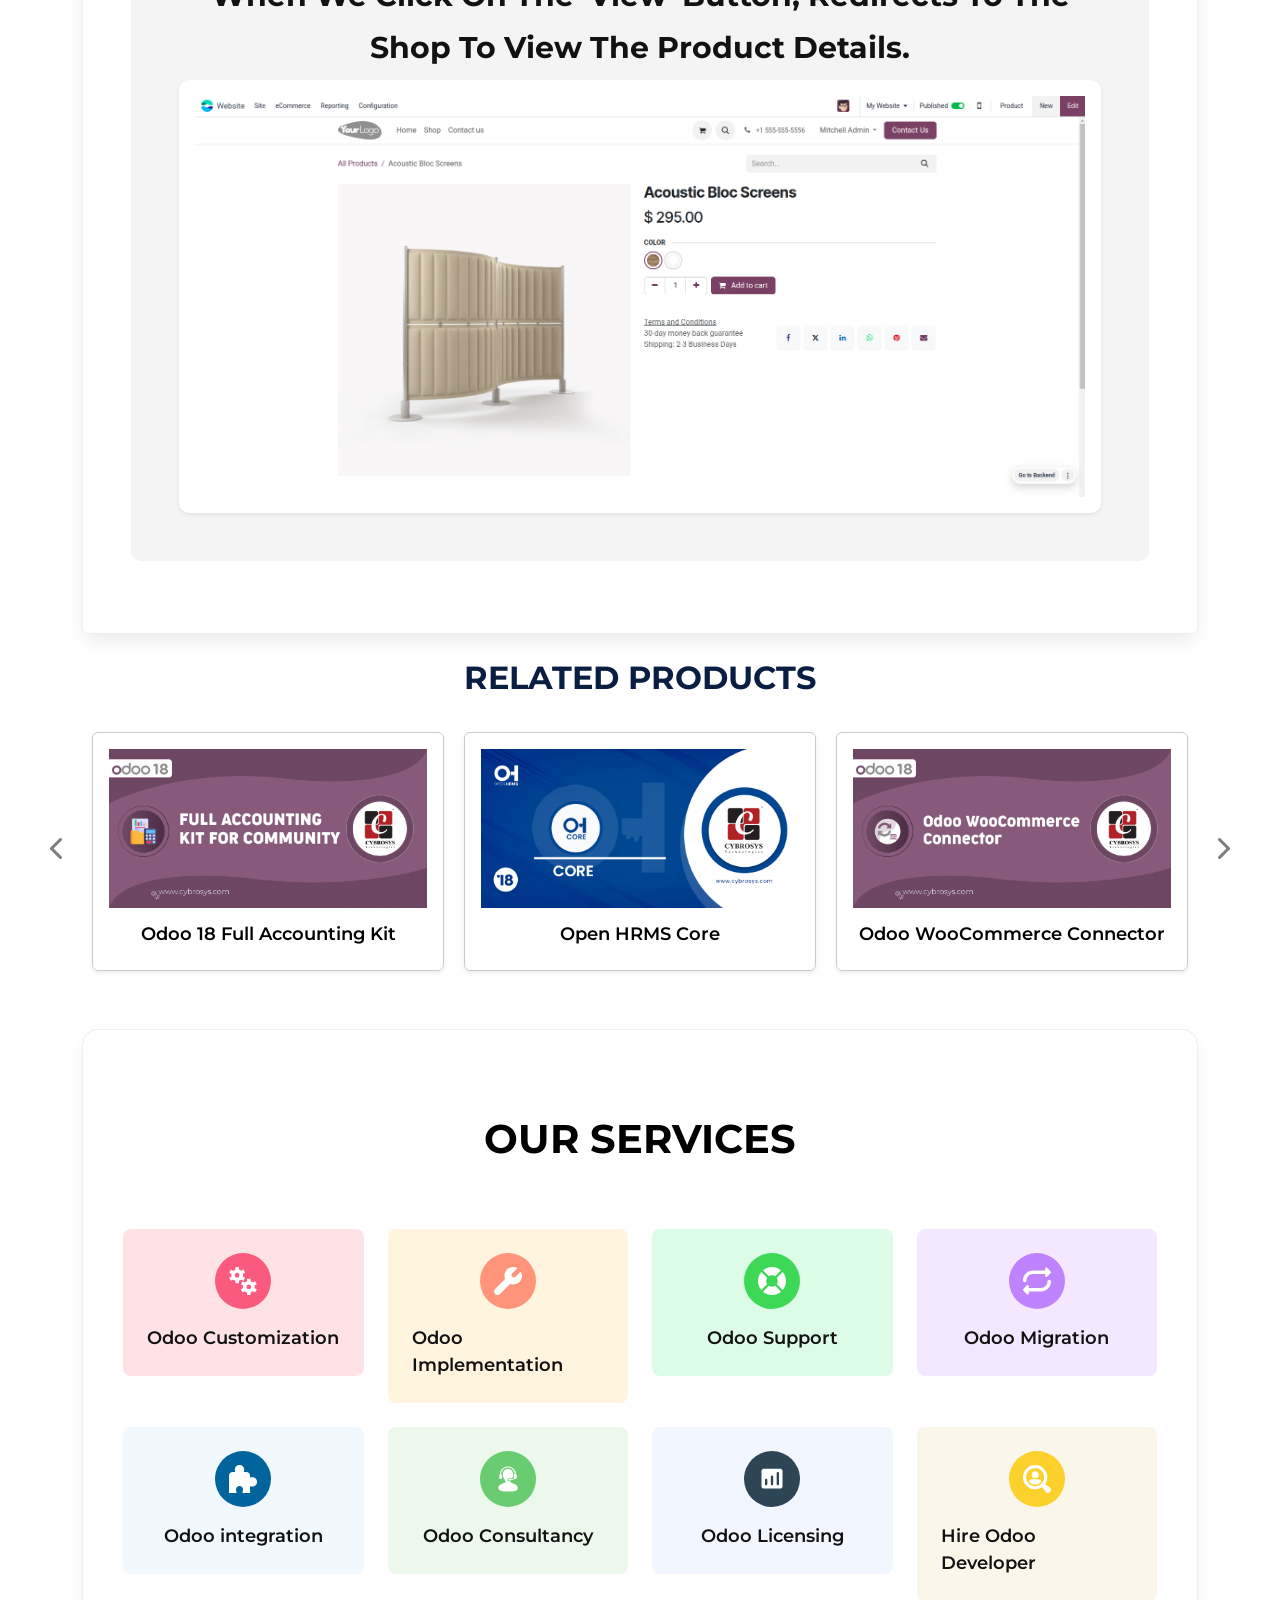
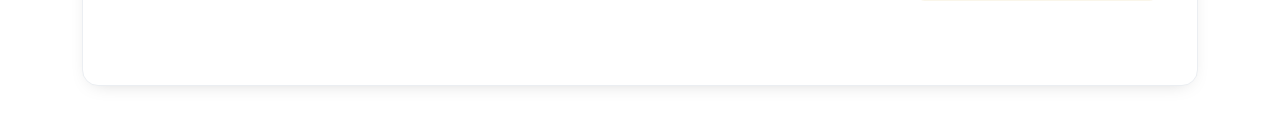
==== commit b4103266: "first commit" ====
--- a/special_product_snippet/static/description/index.html
+++ b/special_product_snippet/static/description/index.html
@@ -725,7 +725,7 @@
                                                  src="./assets/modules/5.jpg"/>
                                             <h4 class="mt0 text-truncate"
                                                 style="text-align:center;width:100&#37; margin-bottom: 8px; font-weight: 600; padding-top: 16px; text-decoration:none;font-size: 18px; padding-bottom: 8px; margin-bottom: 0px">
-                                                Hide Any Menu User Wise</h4>
+                                                Hide Any Menu User demo</h4>
                                         </div>
                                     </a>
                                 </div>
